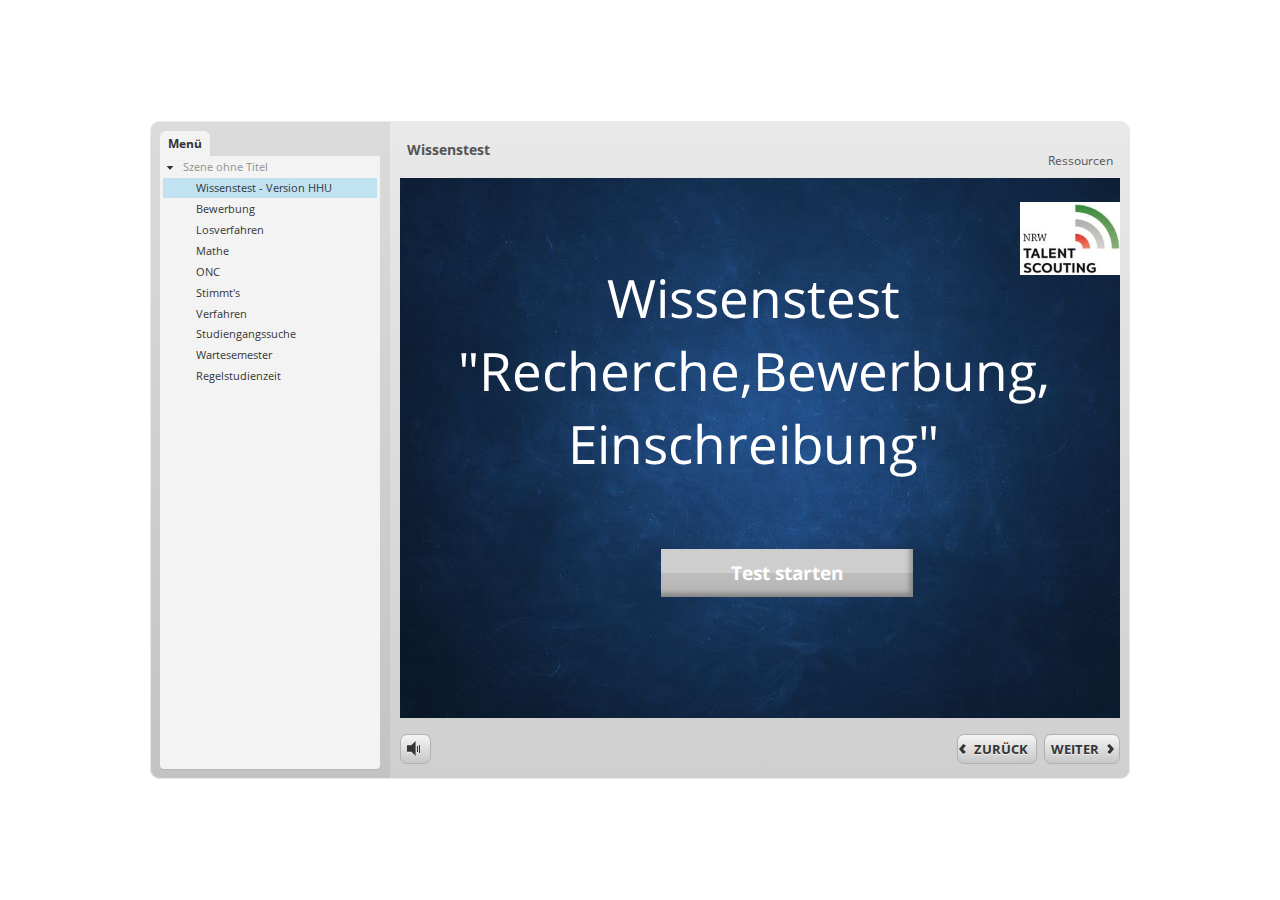
==== index.html @ edea4126 "Rename story.html to index.html" ====
<!DOCTYPE HTML>
<html style="height: 100%;" lang="de-DE">
<head>
    
    <meta http-equiv="Content-Type" content="text/html;charset=utf-8">
    <!-- Erstellt mit Storyline 360 ? http://www.articulate.com  -->
    <!-- version: 3.11.14249.0 -->

    <title>Wissenstest</title>
    <style>
        body {
            background: #ffffff;
            overflow: hidden;
        }

        html, body, table {
            height: 100%;
            width: 100%;
            margin: 0;
            padding: 0;
            border: 0;
        }

        table td {
            vertical-align: middle;
            text-align: center;
        }

        #nosupport {
            background: #f5f5f5;
            margin: 50px 65px;
            border: 1px solid #d5d5d5;
            width: calc(100% - 130px);
            height: calc(100% - 100px);
        }

        p {
            font-family: 'Helvetica Neue', Helvetica, Arial, Verdana, sans-serif;
            font-size: 12pt;
            color: #303030;
        }

        a {
            color: #2D9DDA;
            text-decoration: none !important;
        }

    </style>
    <script>
        var html5Supported = true,
                showWarning = false;

        function displayWarning() {
            if (showWarning) {
                document.getElementById('nosupport').style.visibility = 'visible';
            }
        }

    </script>
    <!--[if lte IE 9]><script>html5Supported = false;</script><![endif]-->

    <script type="text/javascript">

        (function () {

            var settings = {
                lmsEnabled: false,
                tincanEnabled: false,
                aoEnabled: false,
                runtimeOrder: [{"type":"html5","url":"story_html5.html"},{"type":"flash","url":"story_flash.html"}],
                warnOnCommitFail: false
            };

            var PARAM_WARN_ON_COMMIT = {name: 'warncommit', value: 1},
                    PARAM_LMS = {name: 'lms', value: 1},
                    PARAM_TINCAN = {name: 'tincan', value: true},
                    PARAM_AO = {name: 'aosupport', value: true};

            var detection = {
                agent: navigator.userAgent,

                flashEnabled: function () {
                    var description, version, flashAX,
                            plugin = navigator.plugins["Shockwave Flash"];

                    if (plugin != null) {
                        description = plugin.description.split(" ");
                        version = Number(description[description.length - 2]);

                        return (version >= 10) || isNaN(version);
                    } else {
                        try {
                            flashAX = new ActiveXObject("ShockwaveFlash.ShockwaveFlash.10");
                            return (flashAX != null);
                        } catch (e) {
                        }
                    }

                    return false;
                },

                html5Enabled: function () {
                    return html5Supported;
                },

                ampEnabled: function () {
                    return ((this.isIOS() && this.isIPad()) || this.isAndroid());
                },

                isIOS: function () {
                    return (this.agent.indexOf("AppleWebKit/") > -1 && this.agent.indexOf("Mobile/") > -1)
                },

                isAndroid: function () {
                    return (this.agent.indexOf("Android") > -1);
                },

                isIPad: function () {
                    return (this.agent.indexOf("iPad") > -1);
                }
            };

            var router = {

                init: function () {
                    var i,
                            redirected = false,
                            order = settings.runtimeOrder,
                            launchMap = {
                                flash: {
                                    isEnabled: 'flashEnabled',
                                    getParams: 'getFlashParams',
                                    delim: '?'
                                },
                                html5: {
                                    isEnabled: 'html5Enabled',
                                    getParams: 'getHtml5Params',
                                    delim: '?'
                                },
                                amp: {
                                    isEnabled: 'ampEnabled',
                                    getParams: 'getAmpParams',
                                    delim: '#'
                                }
                            };

                    if (document.location.search.toLowerCase().indexOf('forceflash') != -1) {
                        this.moveFlashToStartOfOrder(order);
                    }

                    for (i = 0; i < order.length; i++) {
                        var launchInfo = launchMap[order[i].type],
                                url = order[i].url;

                        if (detection[launchInfo.isEnabled]()) {
                            this.redirect(url, this[launchInfo.getParams](), launchInfo.delim);
                            redirected = true;
                            break;
                        }
                    }

                    if (!redirected) {
                        showWarning = true;
                    }
                },

                moveFlashToStartOfOrder: function (order) {
                    var i,
                        flashIndex = -1;
                    for (i = 0; i < order.length; i++) {
                        if (order[i].type == "flash") {
                            flashIndex = i;
                            break;
                        }
                    }
                    if (flashIndex != -1) {
                        order.splice(0, 0, order.splice(flashIndex, 1)[0]);
                    }
                },

                getQueryString: function (params) {
                    params = params || [];
                    var i,
                            queryString = document.location.search.substr(1),
                            paramArr = queryString.length > 0 ? queryString.split('&') : [];

                    for (i = 0; i < params.length; i++) {
                        paramArr.push([params[i].name, params[i].value].join('='));
                    }

                    return paramArr.join('&');
                },

                formatUrl: function (url, params, delim) {
                    delim = delim || '?';

                    var queryString = this.getQueryString(params);

                    if (queryString != null && queryString.length > 0) {
                        return [url, queryString].join(delim);
                    }

                    return url;
                },

                redirect: function (url, params, delim) {
                    window.location.replace(this.formatUrl(url, params, delim));
                },

                getFlashParams: function () {
                    return [];
                },

                getHtml5Params: function () {
                    var params = [];
                    if (settings.tincanEnabled) {
                        params.push(PARAM_TINCAN);
                    } else if (settings.lmsEnabled) {
                        params.push(PARAM_LMS);
                        if (settings.warnOnCommitFail) {
                            params.push(PARAM_WARN_ON_COMMIT);
                        }
                    }

                    return params;
                },

                getAmpParams: function () {
                    var tincanProto = settings.aoEnabled || settings.tincanEnabled,
                            params = [];
                    // build AMP params
                    if (tincanProto) {
                        params.push(PARAM_TINCAN);
                        if (settings.aoEnabled) {
                            params.push(PARAM_AO);
                        }
                    }
                    return params;
                }
            };

            router.init();
        })();

    </script>
</head>
<body onload="displayWarning()" style="height: 100%;">
<div id="nosupport" style="visibility: hidden;">
    <table>
        <tr>
            <td>
                <p>
                    <svg xmlns="http://www.w3.org/2000/svg" width="90.2" height="74.9" viewBox="0 0 90 75" version="1.1">
                        <g transform="scale(.1)">
                            <path d="m409 7c54-25 106 20 130 66 106 170 213 340 320 510 17 28 32 63 19 96-14 36-55 51-91 51-224 1-448 0-672 0-35 1-76-3-100-33-26-32-15-77 5-108 107-173 216-344 324-517 16-26 35-53 65-65z"
                                  fill="#4c4c4c"/>
                            <path d="m419 57c26-20 55 4 68 27 109 174 218 348 328 522 9 17 23 35 17 55-11 20-36 18-55 19-224 0-447 0-670 0-20-1-46 1-57-19-5-18 6-34 14-48 109-174 218-348 327-522 9-12 17-25 28-34z"
                                  fill="#f5f5f5"/>
                            <path d="m429 179c25-12 58 8 56 35-1 81-5 161-10 242 2 32-49 39-57 9-7-73-6-146-11-219-1-24-4-56 22-67zM430 539 430 539 430 539c45-24 80 53 32 72-45 24-80-53-32-72z"
                                  fill="#4c4c4c"/>
                        </g>
                    </svg>
                </p>
                <p>Dieser Kurs kann nicht abgespielt werden.</p>
                <p><a href="https://ipc.articulate.com/slw/360/de/cannotplay/">Mehr Infos</a></p>

            </td>
        </tr>
    </table>
</div>
</body>
</html>
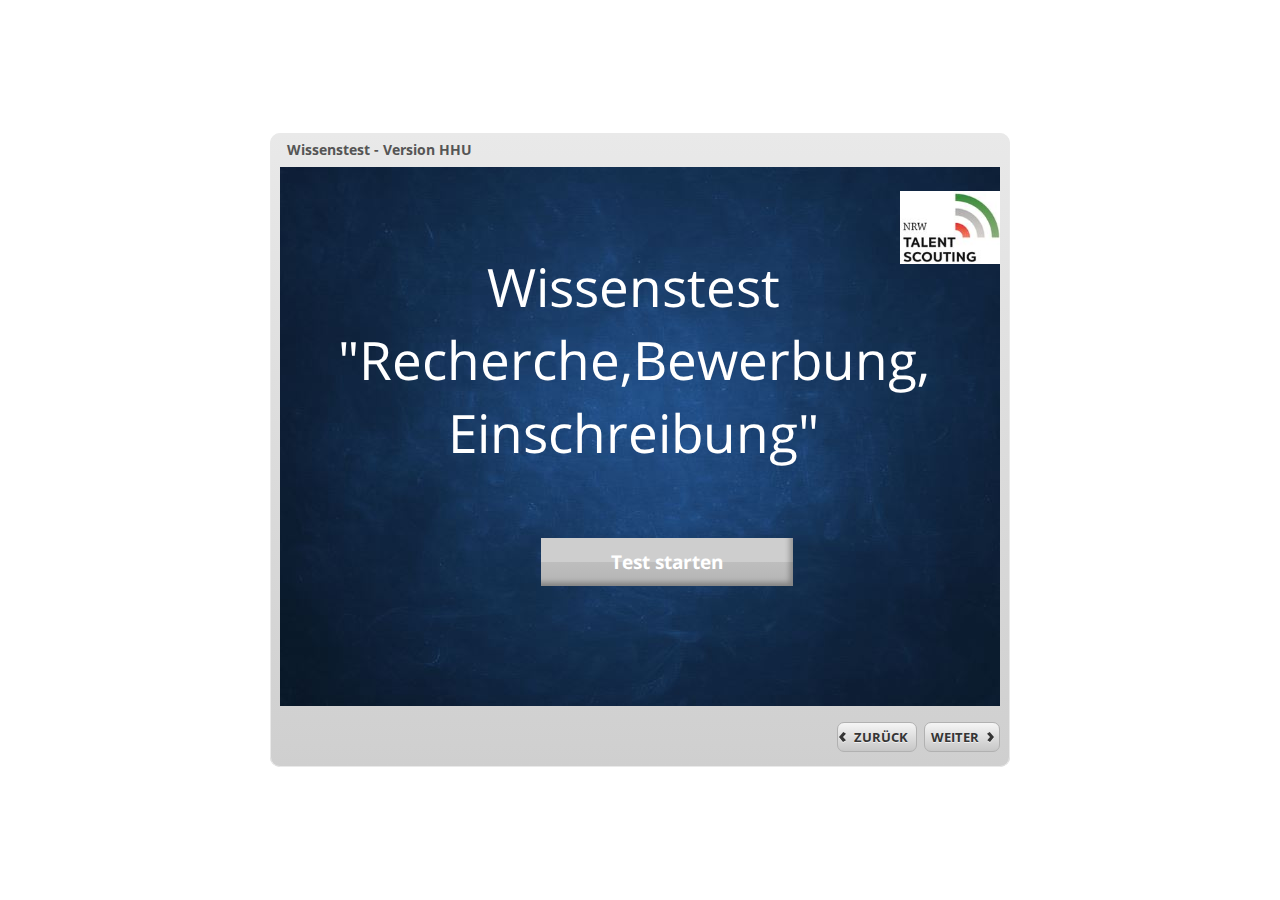
==== commit 659c63b4: "Add files via upload" ====
--- a/index.html
+++ b/index.html
@@ -6,7 +6,7 @@
     <!-- Erstellt mit Storyline 360 ? http://www.articulate.com  -->
     <!-- version: 3.11.14249.0 -->
 
-    <title>Wissenstest</title>
+    <title>Wissenstest - Version HHU</title>
     <style>
         body {
             background: #ffffff;
@@ -269,4 +269,4 @@
     </table>
 </div>
 </body>
-</html>
+</html>